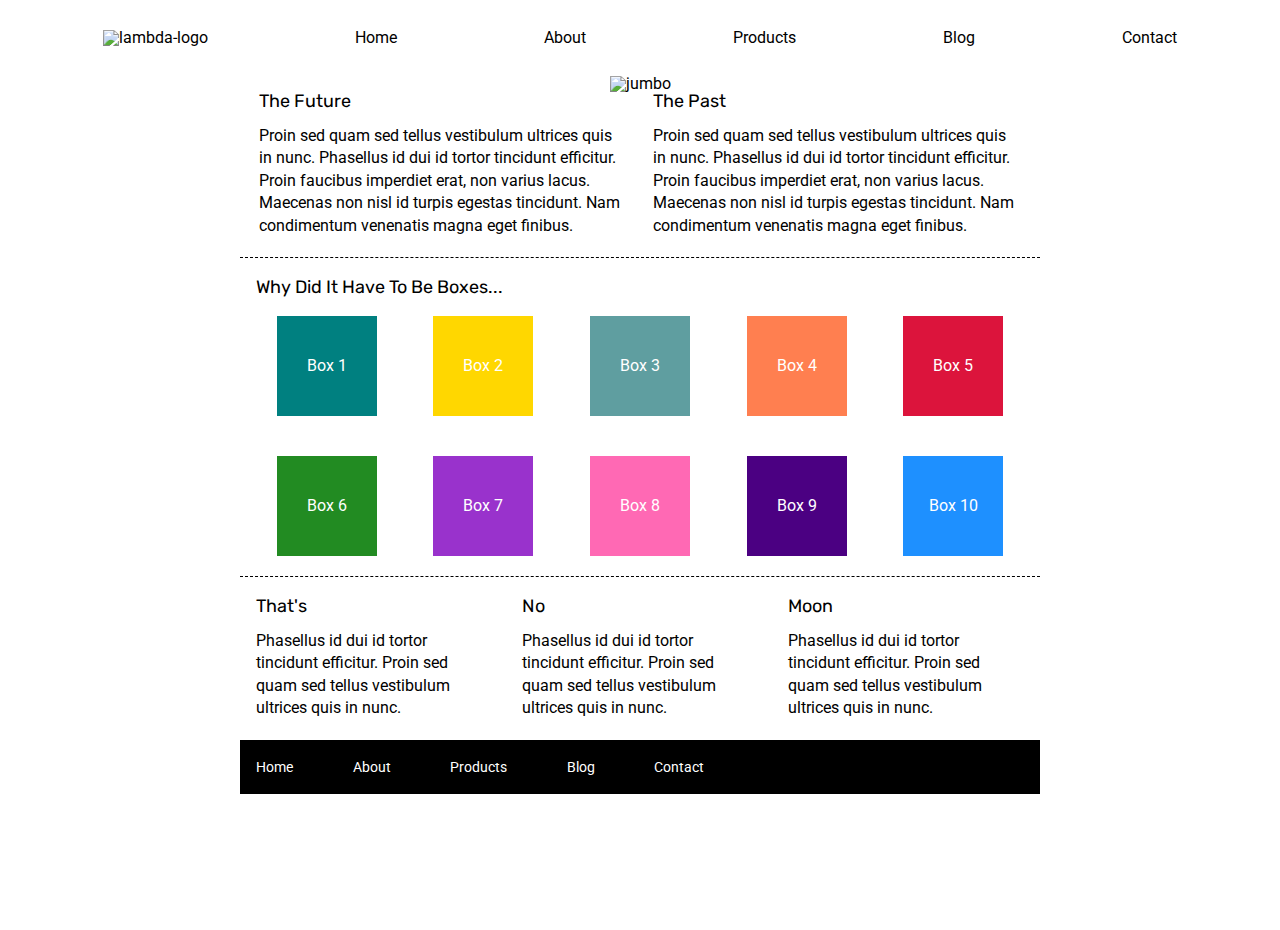
==== index.html @ 0b888081 "completed index.html" ====
<!doctype html>

<html lang="en">
<head>
  <meta charset="utf-8">

  <title>Sprint Challenge - Home</title>

  <link href="https://fonts.googleapis.com/css?family=Roboto|Rubik" rel="stylesheet">
  <link rel="stylesheet" href="css/index.css">

</head>

<body>

    <header>
        <nav>
        <img src="img/lambda-black.png" alt="lambda-logo">    
        <a href="#">Home</a>    
        <a href="about.html">About</a>
        <a href="#">Products</a>
        <a href="#">Blog</a>
        <a href="#">Contact</a>    
        </nav>

        <img src="img/jumbo.jpg" alt="jumbo" class="jumbo">


    </header>


    <div class="container">
   
        <section class="top-content">
            <div class="text-container">
                <h2>The Future</h2>
                <p>Proin sed quam sed tellus vestibulum ultrices quis in nunc. Phasellus id dui id tortor tincidunt efficitur. Proin faucibus imperdiet erat, non varius lacus. Maecenas non nisl id turpis egestas tincidunt. Nam condimentum venenatis magna eget finibus.</p>
            </div>
            <div class="text-container">
                <h2>The Past</h2>
                <p>Proin sed quam sed tellus vestibulum ultrices quis in nunc. Phasellus id dui id tortor tincidunt efficitur. Proin faucibus imperdiet erat, non varius lacus. Maecenas non nisl id turpis egestas tincidunt. Nam condimentum venenatis magna eget finibus.</p>
            </div>
        </section>
        
        <section class="middle-content">
        
            <h2>Why Did It Have To Be Boxes...</h2>
            
            <div class="boxes">
                <div class="box1">Box 1</div>
                <div class="box2">Box 2</div>
                <div class="box3">Box 3</div>
                <div class="box4">Box 4</div>
                <div class="box5">Box 5</div>
                <div class="box6">Box 6</div>
                <div class="box7">Box 7</div>
                <div class="box8">Box 8</div>
                <div class="box9">Box 9</div>
                <div class="box10">Box 10</div>
            </div>
        
        </section>

        <section class="bottom-content">

            <div class="text-container">
                <h2>That's</h2>
                <p>Phasellus id dui id tortor tincidunt efficitur. Proin sed quam sed tellus vestibulum ultrices quis in nunc.</p>
            </div>
            <div class="text-container">
                <h2>No</h2>
                <p>Phasellus id dui id tortor tincidunt efficitur. Proin sed quam sed tellus vestibulum ultrices quis in nunc.</p>
            </div>
            <div class="text-container">
                <h2>Moon</h2>
                <p>Phasellus id dui id tortor tincidunt efficitur. Proin sed quam sed tellus vestibulum ultrices quis in nunc.</p>
            </div>

        </section>
        
        <footer>
            <nav>
                <a href="#">Home</a>
                <a href="#">About</a>
                <a href="#">Products</a>
                <a href="#">Blog</a>
                <a href="#">Contact</a>
            </nav>
        </footer>
    </div><!-- container -->        
</body>
</html>
---- css/index.css ----
/* http://meyerweb.com/eric/tools/css/reset/ 
   v2.0 | 20110126
   License: none (public domain)
*/

html, body, div, span, applet, object, iframe,
h1, h2, h3, h4, h5, h6, p, blockquote, pre,
a, abbr, acronym, address, big, cite, code,
del, dfn, em, img, ins, kbd, q, s, samp,
small, strike, strong, sub, sup, tt, var,
b, u, i, center,
dl, dt, dd, ol, ul, li,
fieldset, form, label, legend,
table, caption, tbody, tfoot, thead, tr, th, td,
article, aside, canvas, details, embed, 
figure, figcaption, footer, header, hgroup, 
menu, nav, output, ruby, section, summary,
time, mark, audio, video {
	margin: 0;
	padding: 0;
	border: 0;
	font-size: 100%;
	font: inherit;
	vertical-align: baseline;
}
/* HTML5 display-role reset for older browsers */
article, aside, details, figcaption, figure, 
footer, header, hgroup, menu, nav, section {
	display: block;
}
body {
	line-height: 1;
}
ol, ul {
	list-style: none;
}
blockquote, q {
	quotes: none;
}
blockquote:before, blockquote:after,
q:before, q:after {
	content: '';
	content: none;
}
table {
	border-collapse: collapse;
	border-spacing: 0;
}

* {
    box-sizing: border-box;
}

html, body {
    height: 100%;
    font-family: 'Roboto', sans-serif;
}

h1, h2, h3, h4, h5 {
    font-size: 18px;
    margin-bottom: 15px;
    font-family: 'Rubik', sans-serif;
}

p {
    line-height: 1.4;
}

a:link{
    text-decoration: none;
}

header{
    text-align:center;
    margin: 0px;
}


header nav{
    display:flex;
    justify-content: space-around;
    margin: 30px;
}

header .jumbo{
    width:800px;
    text-align: center;
    


}


header a{
    display:flex;
    align-items: center;
    color: black;
}



.container {
    width: 800px;
    margin: 0 auto;
}

.top-content {
    display: flex;
    flex-wrap: wrap;
    justify-content: space-evenly;
    margin-bottom: 20px;
    border-bottom: 1px dashed black;
}

.top-content .text-container {
    width: 48%;
    padding: 0 1%;
    padding-bottom: 20px;  
}

.middle-content {
    margin-bottom: 20px;
    border-bottom: 1px dashed black;
}

.middle-content h2 {
    padding: 0 2%;
    margin-bottom: 0;
}

.middle-content .boxes {
    display: flex;
    flex-wrap: wrap;
    justify-content: space-evenly;
}

.middle-content .boxes .box1 {
    width: 12.5%;
    height: 100px;
    background: teal;
    margin: 20px 2.5%;
    color: white;
    display: flex;
    align-items: center;
    justify-content: center;
}

.middle-content .boxes .box2 {
    width: 12.5%;
    height: 100px;
    background: gold;
    margin: 20px 2.5%;
    color: white;
    display: flex;
    align-items: center;
    justify-content: center;
}

.middle-content .boxes .box3 {
    width: 12.5%;
    height: 100px;
    background: cadetblue;
    margin: 20px 2.5%;
    color: white;
    display: flex;
    align-items: center;
    justify-content: center;
}

.middle-content .boxes .box4 {
    width: 12.5%;
    height: 100px;
    background: coral;
    margin: 20px 2.5%;
    color: white;
    display: flex;
    align-items: center;
    justify-content: center;
}

.middle-content .boxes .box5 {
    width: 12.5%;
    height: 100px;
    background: crimson;
    margin: 20px 2.5%;
    color: white;
    display: flex;
    align-items: center;
    justify-content: center;
}

.middle-content .boxes .box6 {
    width: 12.5%;
    height: 100px;
    background: forestgreen;
    margin: 20px 2.5%;
    color: white;
    display: flex;
    align-items: center;
    justify-content: center;
}

.middle-content .boxes .box7 {
    width: 12.5%;
    height: 100px;
    background: darkorchid;
    margin: 20px 2.5%;
    color: white;
    display: flex;
    align-items: center;
    justify-content: center;
}

.middle-content .boxes .box8 {
    width: 12.5%;
    height: 100px;
    background: hotpink;
    margin: 20px 2.5%;
    color: white;
    display: flex;
    align-items: center;
    justify-content: center;
}

.middle-content .boxes .box9 {
    width: 12.5%;
    height: 100px;
    background: indigo;
    margin: 20px 2.5%;
    color: white;
    display: flex;
    align-items: center;
    justify-content: center;
}

.middle-content .boxes .box10 {
    width: 12.5%;
    height: 100px;
    background: dodgerblue;
    margin: 20px 2.5%;
    color: white;
    display: flex;
    align-items: center;
    justify-content: center;
}


.bottom-content {
    display: flex;
    margin: 0 2% 20px;
    justify-content: space-around;
}

.bottom-content .text-container {
    padding-right: 4%;
}

.bottom-content .text-container:last-child {
    padding-right: 0;
}

footer {
    width: 100%;
    background: black;
}

footer nav {
    width: 60%;
    display: flex;
    justify-content: space-between;
    align-items: center;
    padding: 20px 2%;
    font-size: 14px;
}

footer nav a {
    color: white;
    text-decoration: none;
}
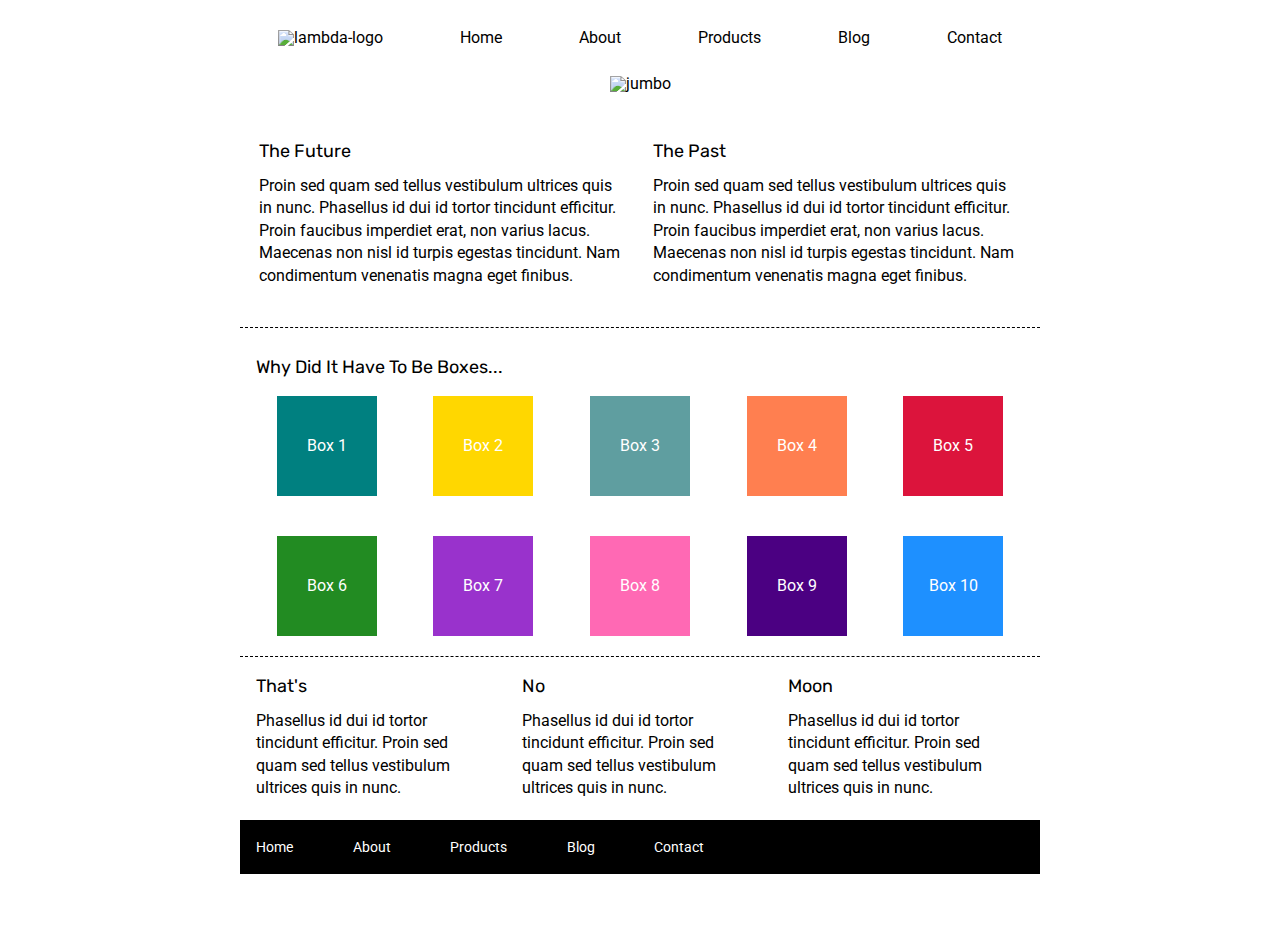
==== commit b5a86d82: "added about.css and completed about.html - project completed - working on stretch goals" ====
--- a/index.html
+++ b/index.html
@@ -81,7 +81,7 @@
         <footer>
             <nav>
                 <a href="#">Home</a>
-                <a href="#">About</a>
+                <a href="about.html">About</a>
                 <a href="#">Products</a>
                 <a href="#">Blog</a>
                 <a href="#">Contact</a>
--- a/css/index.css
+++ b/css/index.css
@@ -72,14 +72,15 @@
 
 header{
     text-align:center;
-    margin: 0px;
+    width: 800px;
+    margin: 0 auto;
 }
 
 
 header nav{
     display:flex;
     justify-content: space-around;
-    margin: 30px;
+    margin: 30px 0px;
 }
 
 header .jumbo{
@@ -108,7 +109,8 @@
     display: flex;
     flex-wrap: wrap;
     justify-content: space-evenly;
-    margin-bottom: 20px;
+    margin: 30px 0px;
+    padding: 20px 0px;
     border-bottom: 1px dashed black;
 }
 
